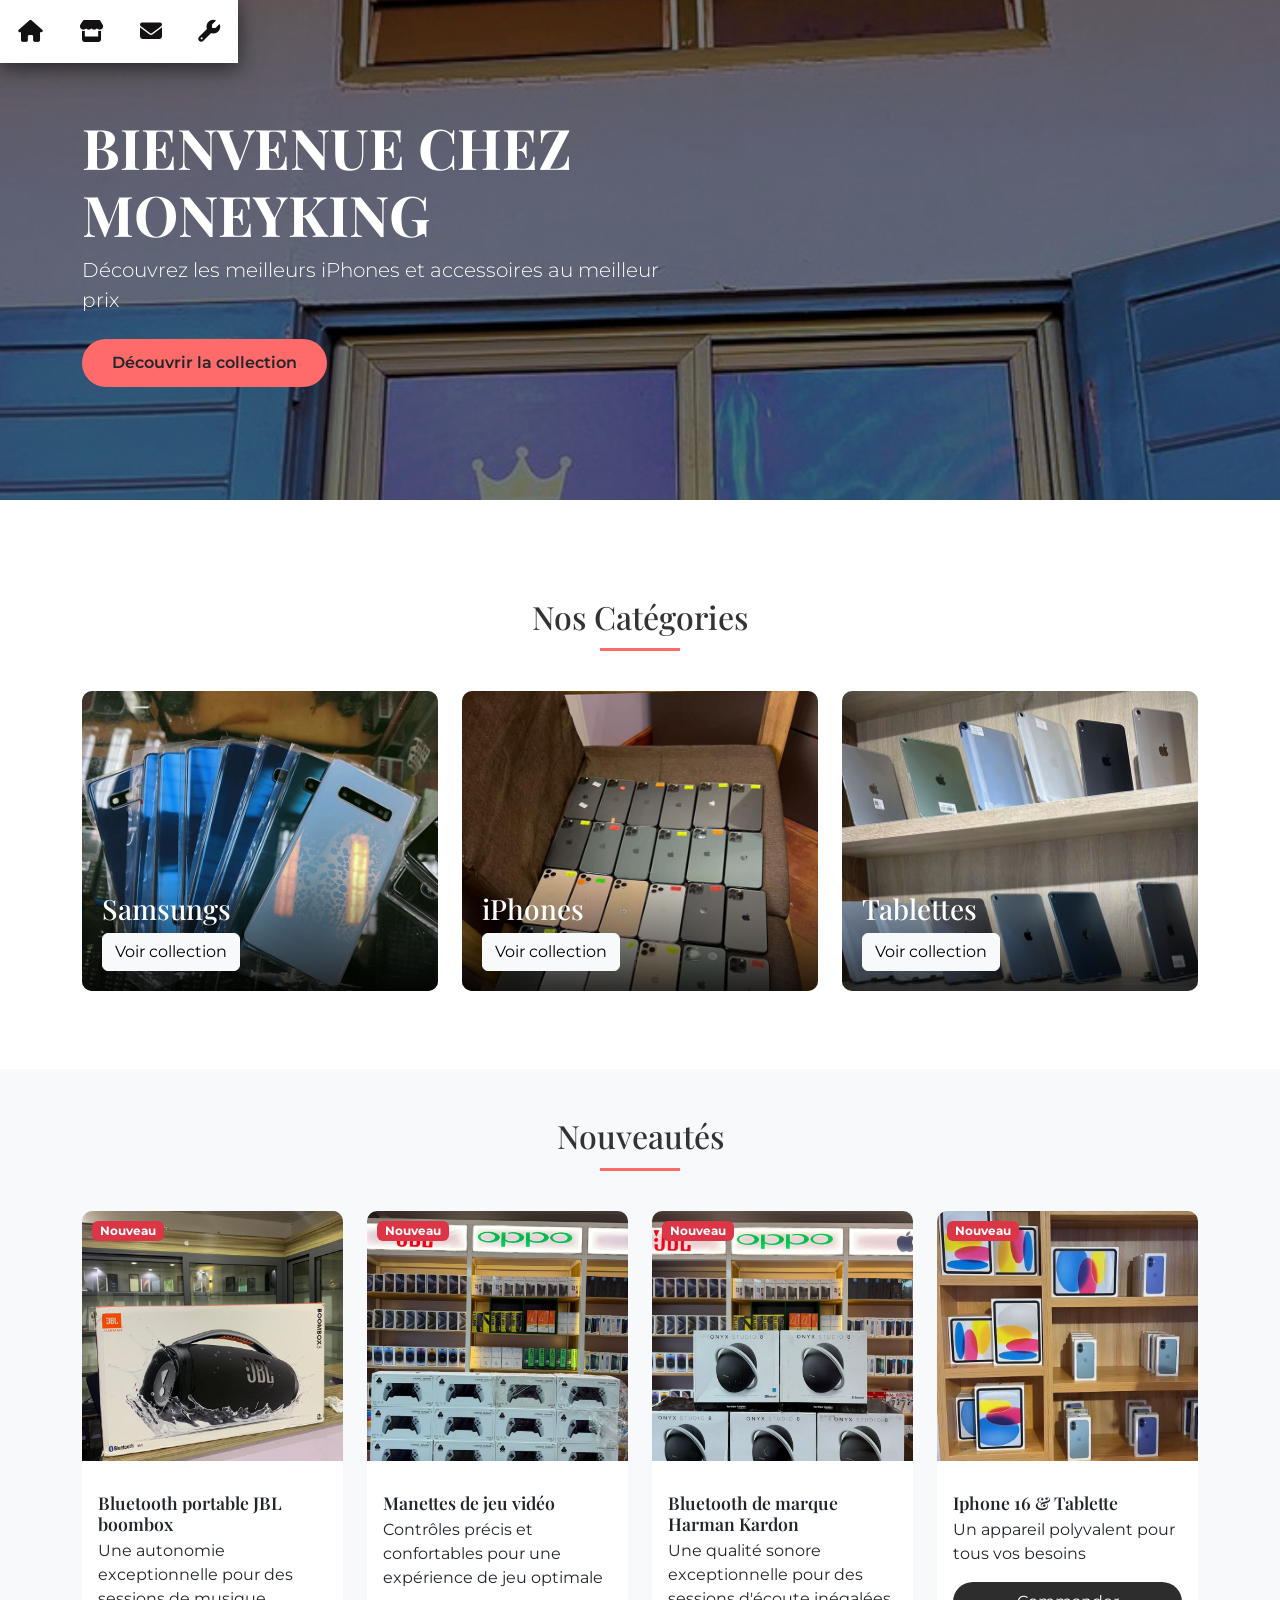
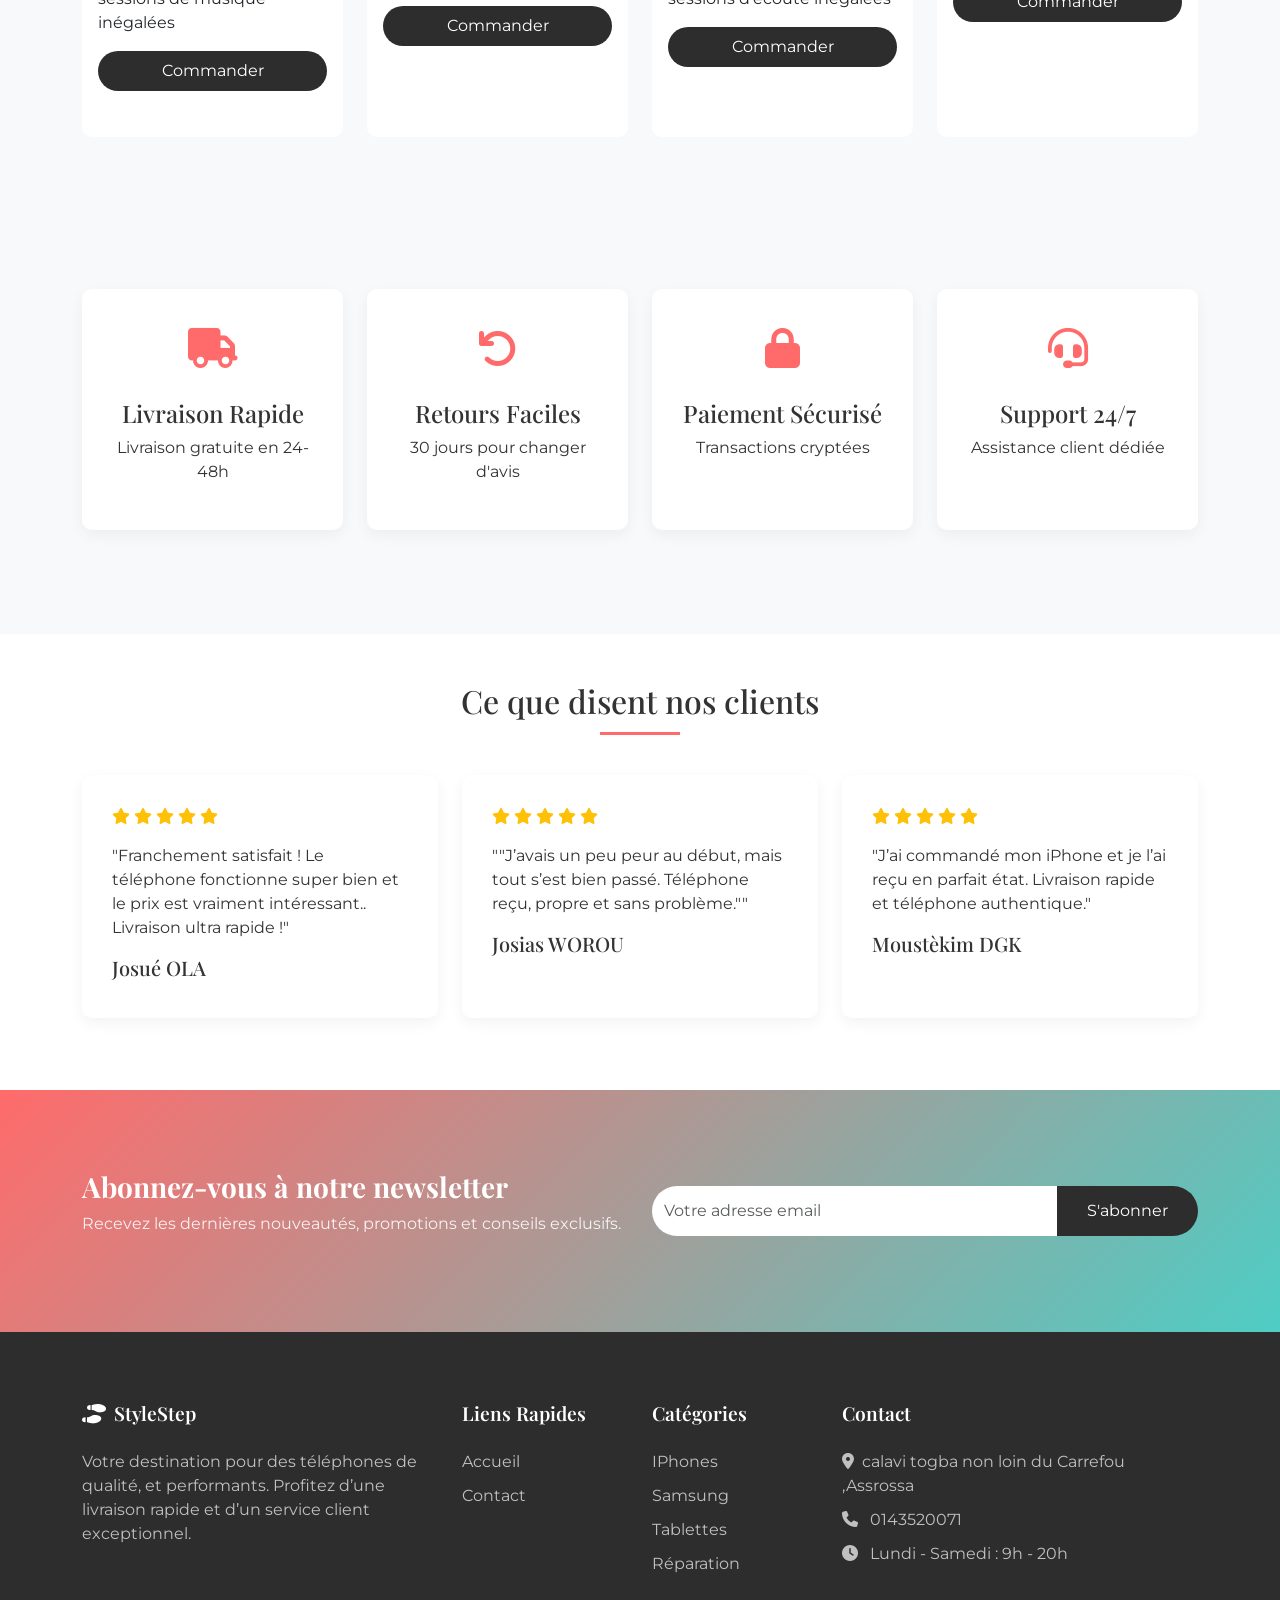
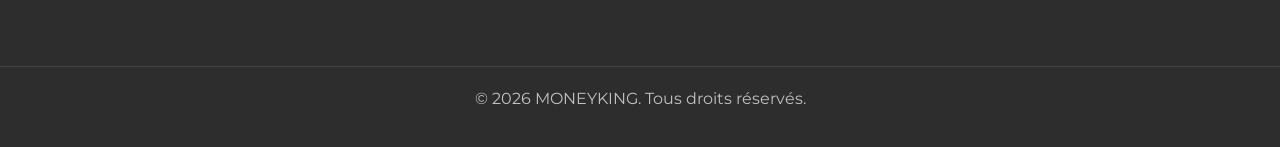
==== index.html @ 01c350af "premier commit" ====
<!DOCTYPE html>
<html lang="fr">
<head>
    <meta charset="UTF-8">
    <meta name="viewport" content="width=device-width, initial-scale=1.0">
    <title> Boutique de iphones & Réparation</title>
    <!-- Bootstrap CSS -->
    <link href="https://cdn.jsdelivr.net/npm/bootstrap@5.3.0/dist/css/bootstrap.min.css" rel="stylesheet">
    <!-- Font Awesome -->
    <link rel="stylesheet" href="https://cdnjs.cloudflare.com/ajax/libs/font-awesome/6.4.0/css/all.min.css">
    <!-- Google Fonts -->
    <link href="https://fonts.googleapis.com/css2?family=Montserrat:wght@400;500;600;700&family=Playfair+Display:wght@700&display=swap" rel="stylesheet">
    <link rel="stylesheet" href="styles.css">
    <script src="script.js"></script>
</head>
<body>
   
<nav class="navbar justify-content-center">
    <div class="nav-icons d-flex">

        <a href="index.html"><i class="fa-solid fa-house"></i></a>

        <a href="marketplace.html"><i class="fa-solid fa-store"></i></a>

        <a href="contact.html "><i class="fa-solid fa-envelope"></i></a>
        
        <a href="reparer.html"><i class="fa-solid fa-wrench"></i></a>
        

    </div>
</nav>

    <!-- Hero Section -->
    <section class="hero">
        <div class="container">
            <div class="hero-content">
                <h1 class="display-4 fw-bold">BIENVENUE CHEZ MONEYKING</h1>
                <p class="lead mb-4">Découvrez les meilleurs iPhones et accessoires au meilleur prix</p>
                <a href="#" class="btn btn-primary-custom">Découvrir la collection</a>

            </div>
    </section>

   <!-- Catégories -->
<section class="py-5">
    <div class="container">
        <h2 class="section-title">Nos Catégories</h2>
        <div class="row">

            <!-- SAMSUNG -->
            <div class="col-md-4">
                <div class="category-card">

                    <div id="samsungCarousel" class="carousel slide" data-bs-ride="carousel" data-bs-interval="2000">

                        <div class="carousel-inner">

                            <div class="carousel-item active">
                                <img src="image6.jpg" class="category-img" alt="Chaussures Homme">
                            </div>

                            <div class="carousel-item">
                                <img src="image7.jpg" class="category-img" alt="Chaussures Femme">
                            </div>

                            <div class="carousel-item">
                                <img src="image12.jpg" class="category-img" alt="Chaussures Femme">
                            </div>

                        </div>

                    </div>

                    <div class="category-overlay">
                        <h3>Samsungs</h3>
                        <a href="samsung.html" class="btn btn-light">Voir collection</a>
                    </div>

                </div>
            </div>

            <!-- IPHONE -->
            <div class="col-md-4">
                <div class="category-card">

                    <div id="iphoneCarousel" class="carousel slide" data-bs-ride="carousel" data-bs-interval="2000">

                        <div class="carousel-inner">

                            <div class="carousel-item active">
                                <img src="iphone11.jpg" class="category-img" alt="Chaussures Femme">
                            </div>

                            <div class="carousel-item">
                                <img src="image5.jpg" class="category-img" alt="Chaussures Femme">
                            </div>

                            <div class="carousel-item">
                                <img src="image10.JPG" class="category-img" alt="Chaussures Femme">
                            </div>

                        </div>

                    </div>

                    <div class="category-overlay">
                        <h3>iPhones</h3>
                        <a href="marketplace.html" class="btn btn-light">Voir collection</a>
                    </div>

                </div>
            </div>

            <!-- ACCESSOIRES -->
            <div class="col-md-4">
                <div class="category-card">

                    <div id="accessCarousel" class="carousel slide" data-bs-ride="carousel" data-bs-interval="2000">

                        <div class="carousel-inner">

                            <div class="carousel-item active">
                                <img src="image9.jpg" class="category-img" alt="Chaussures Enfant">
                            </div>

                        </div>

                    </div>

                    <div class="category-overlay">
                        <h3>Tablettes</h3>
                 <a href="Tablettes.html" class="btn btn-light">Voir collection</a>
                    </div>

                </div>
            </div>

        </div>
    </div>
</section>


       
    </section>


    <!-- Nouveautés -->
    <section class="py-5 bg-light">
        <div class="container">
            <h2 class="section-title">Nouveautés</h2>
            <div class="row">
                <!-- Produit 1 -->
                <div class="col-lg-3 col-md-6 mb-4">
                    <div class="card product-card">
                        <span class="badge bg-danger product-badge">Nouveau</span>
                        <img src="image13.jpg" class="card-img-top product-img" alt="image13.jpg">
                        <div class="card-body">
                            <h5 class="card-title product-title">Bluetooth portable JBL boombox</h5>
                            <p class="card-text">Une autonomie exceptionnelle pour des sessions de musique inégalées</p>
                      
                            <a class="btn btn-cart w-100"
                                href="https://wa.me/2290143520071?text=Bonjour%20👋%0A%0A📻%20Je%20veux%20commander%20le%20Bluetooth%20JBL%20boombox%0A%0A📦%20Produit%20:%20Bluetooth%20JBL%20boombox%0A🖼️%20Image%20:%20image13.jpg%0A%0AMerci%20de%20me%20donner%20le%20prix%20🙏"
                                target="_blank">
                                Commander
                            </a>
                        </div>
                    </div>
                </div>
                
                <!-- Produit 2 -->
                <div class="col-lg-3 col-md-6 mb-4">
                    <div class="card product-card">
                        <span class="badge bg-danger product-badge">Nouveau</span>
                        <img src="image14.jpg" class="card-img-top product-img" alt="image14.jpg">
                        <div class="card-body">
                            <h5 class="card-title product-title">Manettes de jeu vidéo</h5>
                            <p class="card-text">Contrôles précis et confortables pour une expérience de jeu optimale</p>
                        
                            <a class="btn btn-cart w-100"
                                href="https://wa.me/2290143520071?text=Bonjour%20👋%0A%0A🎮%20Je%20veux%20commander%20les%20manettes%20de%20jeu%20vidéo%0A%0A📦%20Produit%20:%20Manettes%20de%20jeu%20vidéo%0A🖼️%20Image%20:%20image14.jpg%0A%0AMerci%20de%20me%20donner%20le%20prix%20🙏"
                                target="_blank">
                                Commander
                            </a>
                        </div>
                    </div>
                </div>
                
                <!-- Produit 3 -->
                <div class="col-lg-3 col-md-6 mb-4">
                    <div class="card product-card">
                        <span class="badge bg-danger product-badge">Nouveau</span>
                        <img src="image15.jpg" class="card-img-top product-img" alt="imagae15.jpg">
                        <div class="card-body">
                            <h5 class="card-title product-title">Bluetooth de marque Harman Kardon</h5>
                            <p class="card-text">Une qualité sonore exceptionnelle pour des sessions d'écoute inégalées</p>
                         
                            <a class="btn btn-cart w-100"
                                href="https://wa.me/2290143520071?text=Bonjour%20👋%0A%0A🎵%20Je%20veux%20commander%20le%20Bluetooth%20Harman%20Kardon%0A%0A📦%20Produit%20:%20Bluetooth%20Harman%20Kardon%0A🖼️%20Image%20:%20image15.jpg%0A%0AMerci%20de%20me%20donner%20le%20prix%20🙏"
                                target="_blank">
                                Commander
                            </a>
                        </div>
                    </div>
                </div>
                
                <!-- Produit 4 -->
                <div class="col-lg-3 col-md-6 mb-4">
                    <div class="card product-card">
                        <span class="badge bg-danger product-badge">Nouveau</span>
                        <img src="image16.jpg" class="card-img-top product-img" alt="image16.jpg">
                        <div class="card-body">
                            <h5 class="card-title product-title">Iphone 16 & Tablette</h5>
                            <p class="card-text">Un appareil polyvalent pour tous vos besoins</p>
                        
                            <a class="btn btn-cart w-100"
                                href="https://wa.me/2290143520071?text=Bonjour%20👋%0A%0A📱%20Je%20veux%20commander%20l'iPhone%2016%20et%20la%20tablette%0A%0A📦%20Produit%20:%20iPhone%2016%20&%20Tablette%0A🖼️%20Image%20:%20image16.jpg%0A%0AMerci%20de%20me%20donner%20le%20prix%20🙏"
                                target="_blank">
                                Commander
                            </a>                    
                    </div>
                </div>
            </div>
        </div>
    </section>
     <script>
    let cart = JSON.parse(localStorage.getItem("cart")) || [];

document.addEventListener("click", function (e) {

    if (e.target.classList.contains("add-to-cart")) {
        e.preventDefault();

        let card = e.target.closest(".card");

        let name = card.querySelector(".product-title").innerText;
        let price = 0; // pas de prix donc on met 0 ou tu peux ajouter après

        cart.push({
            name: name,
            price: price
        });

        localStorage.setItem("cart", JSON.stringify(cart));

        alert(name + " ajouté au panier ✅");
    }
}); </script>
   

    <!-- Features -->
    <section class="features-section">
        <div class="container">
            <div class="row">
                <div class="col-md-3 mb-4">
                    <div class="feature-box">
                        <div class="feature-icon">
                            <i class="fas fa-truck"></i>
                        </div>
                        <h4>Livraison Rapide</h4>
                        <p>Livraison gratuite en 24-48h</p>
                    </div>
                </div>
                <div class="col-md-3 mb-4">
                    <div class="feature-box">
                        <div class="feature-icon">
                            <i class="fas fa-undo"></i>
                        </div>
                        <h4>Retours Faciles</h4>
                        <p>30 jours pour changer d'avis</p>
                    </div>
                </div>
                <div class="col-md-3 mb-4">
                    <div class="feature-box">
                        <div class="feature-icon">
                            <i class="fas fa-lock"></i>
                        </div>
                        <h4>Paiement Sécurisé</h4>
                        <p>Transactions cryptées</p>
                    </div>
                </div>
                <div class="col-md-3 mb-4">
                    <div class="feature-box">
                        <div class="feature-icon">
                            <i class="fas fa-headset"></i>
                        </div>
                        <h4>Support 24/7</h4>
                        <p>Assistance client dédiée</p>
                    </div>
                </div>
            </div>
        </div>
    </section>

    <!-- Témoignages -->
    <section class="py-5">
        <div class="container">
            <h2 class="section-title">Ce que disent nos clients</h2>
            <div class="row">
                <div class="col-md-4 mb-4">
                    <div class="testimonial-card">
                       
                        <div class="stars">
                            <i class="fas fa-star"></i>
                            <i class="fas fa-star"></i>
                            <i class="fas fa-star"></i>
                            <i class="fas fa-star"></i>
                            <i class="fas fa-star"></i>
                        </div>
                        <p class="mb-3">"Franchement satisfait ! Le téléphone fonctionne super bien et le prix est vraiment intéressant.. Livraison ultra rapide !"</p>
                        <h5>Josué OLA</h5>
                    </div>
                </div>
                <div class="col-md-4 mb-4">
                    <div class="testimonial-card">
                        
                        <div class="stars">
                            <i class="fas fa-star"></i>
                            <i class="fas fa-star"></i>
                            <i class="fas fa-star"></i>
                            <i class="fas fa-star"></i>
                            <i class="fas fa-star"></i>
                        </div>
                        <p class="mb-3">""J’avais un peu peur au début, mais tout s’est bien passé. Téléphone reçu, propre et sans problème.""</p>
                        <h5>Josias WOROU</h5>
                    </div>
                </div>
                <div class="col-md-4 mb-4">
                    <div class="testimonial-card">

                        <div class="stars">
                            <i class="fas fa-star"></i>
                            <i class="fas fa-star"></i>
                            <i class="fas fa-star"></i>
                            <i class="fas fa-star"></i>
                            <i class="fas fa-star"></i>
                        </div>
                        <p class="mb-3">"J’ai commandé mon iPhone et je l’ai reçu en parfait état. Livraison rapide et téléphone authentique."</p>
                        <h5>Moustèkim DGK</h5>
                    </div>
                </div>
            </div>
        </div>
    </section>
   

    <!-- Newsletter -->
    <section class="newsletter">
        <div class="container">
            <div class="row align-items-center">
                <div class="col-lg-6 mb-4 mb-lg-0">
                    <h3>Abonnez-vous à notre newsletter</h3>
                    <p>Recevez les dernières nouveautés, promotions et conseils exclusifs.</p>
                </div>
                <div class="col-lg-6">
                    <form class="newsletter-form d-flex">
                        <input type="email" class="form-control" placeholder="Votre adresse email">
                        <button class="btn" type="submit">S'abonner</button>
                    </form>
                </div>
            </div>
        </div>
    </section>
 
    <!-- Footer -->
    <footer>
        <div class="container">
            <div class="row">
                <div class="col-lg-4 col-md-6 mb-4">
                    <h4 class="footer-title"><i class="fas fa-shoe-prints me-2"></i>StyleStep</h4>
                    <p>Votre destination pour des téléphones de qualité, et performants. Profitez d’une livraison rapide et d’un service client exceptionnel.</p>
                   
                </div>
                <div class="col-lg-2 col-md-6 mb-4">
                    <h4 class="footer-title">Liens Rapides</h4>
                    <ul class="footer-links">
                        <li><a href="index.html">Accueil</a></li>
                      
                        <li><a href="contact.html   ">Contact</a></li>
             
                    </ul>
                </div>
                <div class="col-lg-2 col-md-6 mb-4">
                    <h4 class="footer-title">Catégories</h4>
                    <ul class="footer-links">
                        <li><a href="marketplace.html">IPhones</a></li>
                        <li><a href="samsung.html">Samsung</a></li>
                        <li><a href="Tablettes.html">Tablettes</a></li>
                        <li><a href="reparer.html   ">Réparation</a></li>
                    </ul>
                </div>
                <div class="col-lg-4 col-md-6 mb-4">
                    <h4 class="footer-title">Contact</h4>
                    <ul class="footer-links">
                        <li><i class="fas fa-map-marker-alt me-2"></i>calavi togba non loin du Carrefou ,Assrossa</li>
                        <li><i class="fas fa-phone me-2"></i> 0143520071</li>
                        <li><i class="fas fa-clock me-2"></i> Lundi - Samedi : 9h - 20h</li>
                    </ul>
                </div>
            </div>
        </div>
        <div class="copyright text-center">
            <div class="container">
                <p>&copy; 2026 MONEYKING. Tous droits réservés.</p>
            </div>
        </div>
    </footer>
    <script>    
function filterProducts(category) {
    let items = document.querySelectorAll(".product-item");

    items.forEach(item => {
        if (category === "all") {
            item.style.display = "block";
        } else {
            if (item.classList.contains(category)) {
                item.style.display = "block";
            } else {
                item.style.display = "none";
            }
        }
    });
}

</script>

<!-- Bootstrap JS (IMPORTANT) -->
<script src="https://cdn.jsdelivr.net/npm/bootstrap@5.3.0/dist/js/bootstrap.bundle.min.js"></script>
    <!-- Bouton retour en haut -->
    <a href="#" class="back-to-top"><i class="fas fa-arrow-up"></i></a>

    <!-- Bootstrap JS avec Popper -->
    <script src="https://cdn.jsdelivr.net/npm/bootstrap@5.3.0/dist/js/bootstrap.bundle.min.js"></script>
    
  
</body>
</html>
---- styles.css ----
:root {
            --primary: #ff6b6b;
            --secondary: #4ecdc4;
            --dark: #2d2d2d;
            --light: #f8f9fa;
        }
        
        body {
            font-family: 'Montserrat', sans-serif;
            color: #333;
            background-color: #fff;
           
        }
        
        h1, h2, h3, h4, h5 {
            font-family: 'Playfair Display', serif;
        }
        


/* NAVBAR */
.navbar {
    background: white;
    padding: 15px 0;
    box-shadow: 0 5px 20px rgba(0,0,0,0.6);
    position: fixed;
    

}

/* ICONS */
.nav-icons a {
    color: rgb(19, 17, 17);
    font-size: 22px;
    margin: 0 18px;
    transition: 0.3s ease;
    position: relative;
}

/* HOVER EFFECT */
.nav-icons a:hover {
    color: var(--primary);
    transform: translateY(-5px);
}

/* ACTIVE LINE EFFECT */
.nav-icons a::after {
    content: "";
    position: absolute;
    left: 50%;
    bottom: -6px;
    width: 0%;
    height: 2px;

    transition: 0.3s;
    transform: translateX(-50%);
}

.nav-icons a:hover::after {
    width: 100%;
}

       
        .hero {
            background: linear-gradient(rgba(0,0,0,0.5), rgba(0,0,0,0.5)), url('Image.jpg') no-repeat;
            background-size: cover;
            object-fit: contain;  
            background-position: center;
            height: 500px;
            display: flex;
            align-items: center;
            color: white;
            margin-bottom: 50px;
        }
        
        .hero-content {
            max-width: 600px;
        }
        
        .btn-primary-custom {       
            background-color: var(--primary);
            border: none;
            padding: 12px 30px;
            border-radius: 30px;
            font-weight: 600;
            transition: all 0.3s;
        }
        
        .btn-primary-custom:hover {
            background-color: #e55a5a;
            transform: translateY(-3px);
            box-shadow: 0 10px 20px rgba(0,0,0,0.1);
        }
        
        .section-title {
            position: relative;
            padding-bottom: 15px;
            margin-bottom: 40px;
            text-align: center;
        }
        
        .section-title:after {
            content: '';
            position: absolute;
            bottom: 0;
            left: 50%;
            transform: translateX(-50%);
            width: 80px;
            height: 3px;
            background: var(--primary);
        }
        
        .product-card {
            border: none;
            border-radius: 10px;
            overflow: hidden;
            transition: transform 0.3s, box-shadow 0.3s;
            margin-bottom: 30px;
            height: 100%;
        }
        
        .product-card:hover {
            transform: translateY(-10px);
            box-shadow: 0 15px 30px rgba(0,0,0,0.1);
        }
        
        .product-img {
            height: 250px;
            object-fit: cover;
            background-color: #f5f5f5;
        }
        
        .product-badge {
            position: absolute;
            top: 10px;
            left: 10px;
            z-index: 2;
        }
        
        .product-title {
            font-weight: 600;
            margin: 15px 0 5px;
            font-size: 1.1rem;
        }
        
        .product-price {
            font-weight: 700;
            color: var(--primary);
            font-size: 1.3rem;
        }
        
        .btn-cart {
            background-color: var(--dark);
            color: white;
            border: none;
            padding: 8px 20px;
            border-radius: 30px;
            transition: background-color 0.3s;
        }
        
        .btn-cart:hover {
            background-color: var(--primary);
        }
        
        .category-card {
            position: relative;
            height: 300px;
            border-radius: 10px;
            overflow: hidden;
            margin-bottom: 30px;
        }
        
        .category-img {
            height: 100%;
            width: 100%;
            object-fit: cover;
            transition: transform 0.5s;
        }
        
        .category-overlay {
            position: absolute;
            bottom: 0;
            left: 0;
            right: 0;
            background: linear-gradient(to top, rgba(0,0,0,0.8), transparent);
            padding: 20px;
            color: white;
        }
        
        .category-card:hover .category-img {
            transform: scale(1.05);
        }
        
        .testimonial-card {
            background-color: white;
            border-radius: 10px;
            box-shadow: 0 5px 15px rgba(0,0,0,0.05);
            padding: 30px;
            height: 100%;
        }
        
        .testimonial-img {
            width: 70px;
            height: 70px;
            border-radius: 50%;
            object-fit: cover;
            margin-bottom: 20px;
        }
        
        .stars {
            color: #ffc107;
            margin-bottom: 15px;
        }
        
        .features-section {
            background-color: var(--light);
            padding: 80px 0;
        }
        
        .feature-box {
            text-align: center;
            padding: 30px;
            background-color: white;
            border-radius: 10px;
            box-shadow: 0 5px 15px rgba(0,0,0,0.05);
            transition: transform 0.3s;
            height: 100%;
        }
        
        .feature-box:hover {
            transform: translateY(-10px);
        }
        
        .feature-icon {
            font-size: 2.5rem;
            color: var(--primary);
            margin-bottom: 20px;
        }
        
        .newsletter {
            background: linear-gradient(135deg, var(--primary), var(--secondary));
            padding: 80px 0;
            color: white;
        }
        
        .newsletter h3 {
            font-weight: 700;
        }
        
        .newsletter p {
            opacity: 0.9;
        }
        
        .newsletter-form .form-control {
            height: 50px;
            border-radius: 30px 0 0 30px;
            border: none;
        }
        
        .newsletter-form .btn {
            border-radius: 0 30px 30px 0;
            background-color: var(--dark);
            color: white;
            border: none;
            padding: 0 30px;
            transition: background-color 0.3s;
        }
        
        .newsletter-form .btn:hover {
            background-color: #1a1a1a;
        }
        
        footer {
            background-color: var(--dark);
            color: rgba(255,255,255,0.7);
            padding: 70px 0 0;
        }
        
        .footer-title {
            color: white;
            font-weight: 600;
            margin-bottom: 25px;
            font-size: 1.2rem;
        }
        
        .footer-links {
            list-style: none;
            padding: 0;
        }
        
        .footer-links li {
            margin-bottom: 10px;
        }
        
        .footer-links a {
            color: rgba(255,255,255,0.7);
            text-decoration: none;
            transition: color 0.3s;
        }
        
        .footer-links a:hover {
            color: var(--primary);
        }
        
        .social-icons a {
            display: inline-flex;
            align-items: center;
            justify-content: center;
            width: 40px;
            height: 40px;
            background-color: rgba(255,255,255,0.1);
            border-radius: 50%;
            color: white;
            margin-right: 10px;
            transition: background-color 0.3s;
        }
        
        .social-icons a:hover {
            background-color: var(--primary);
        }
        
        .copyright {
            border-top: 1px solid rgba(255,255,255,0.1);
            padding-top: 20px;
            padding-bottom: 20px;
            margin-top: 50px;
        }
        
        /* Retour en haut */
        .back-to-top {
            position: fixed;
            bottom: 30px;
            right: 30px;
            z-index: 99;
            width: 50px;
            height: 50px;
            border-radius: 50%;
            background-color: var(--primary);
            color: white;
            display: flex;
            align-items: center;
            justify-content: center;
            text-decoration: none;
            opacity: 0;
            transition: opacity 0.3s;
        }
        
        .back-to-top.show {
            opacity: 1;
        }
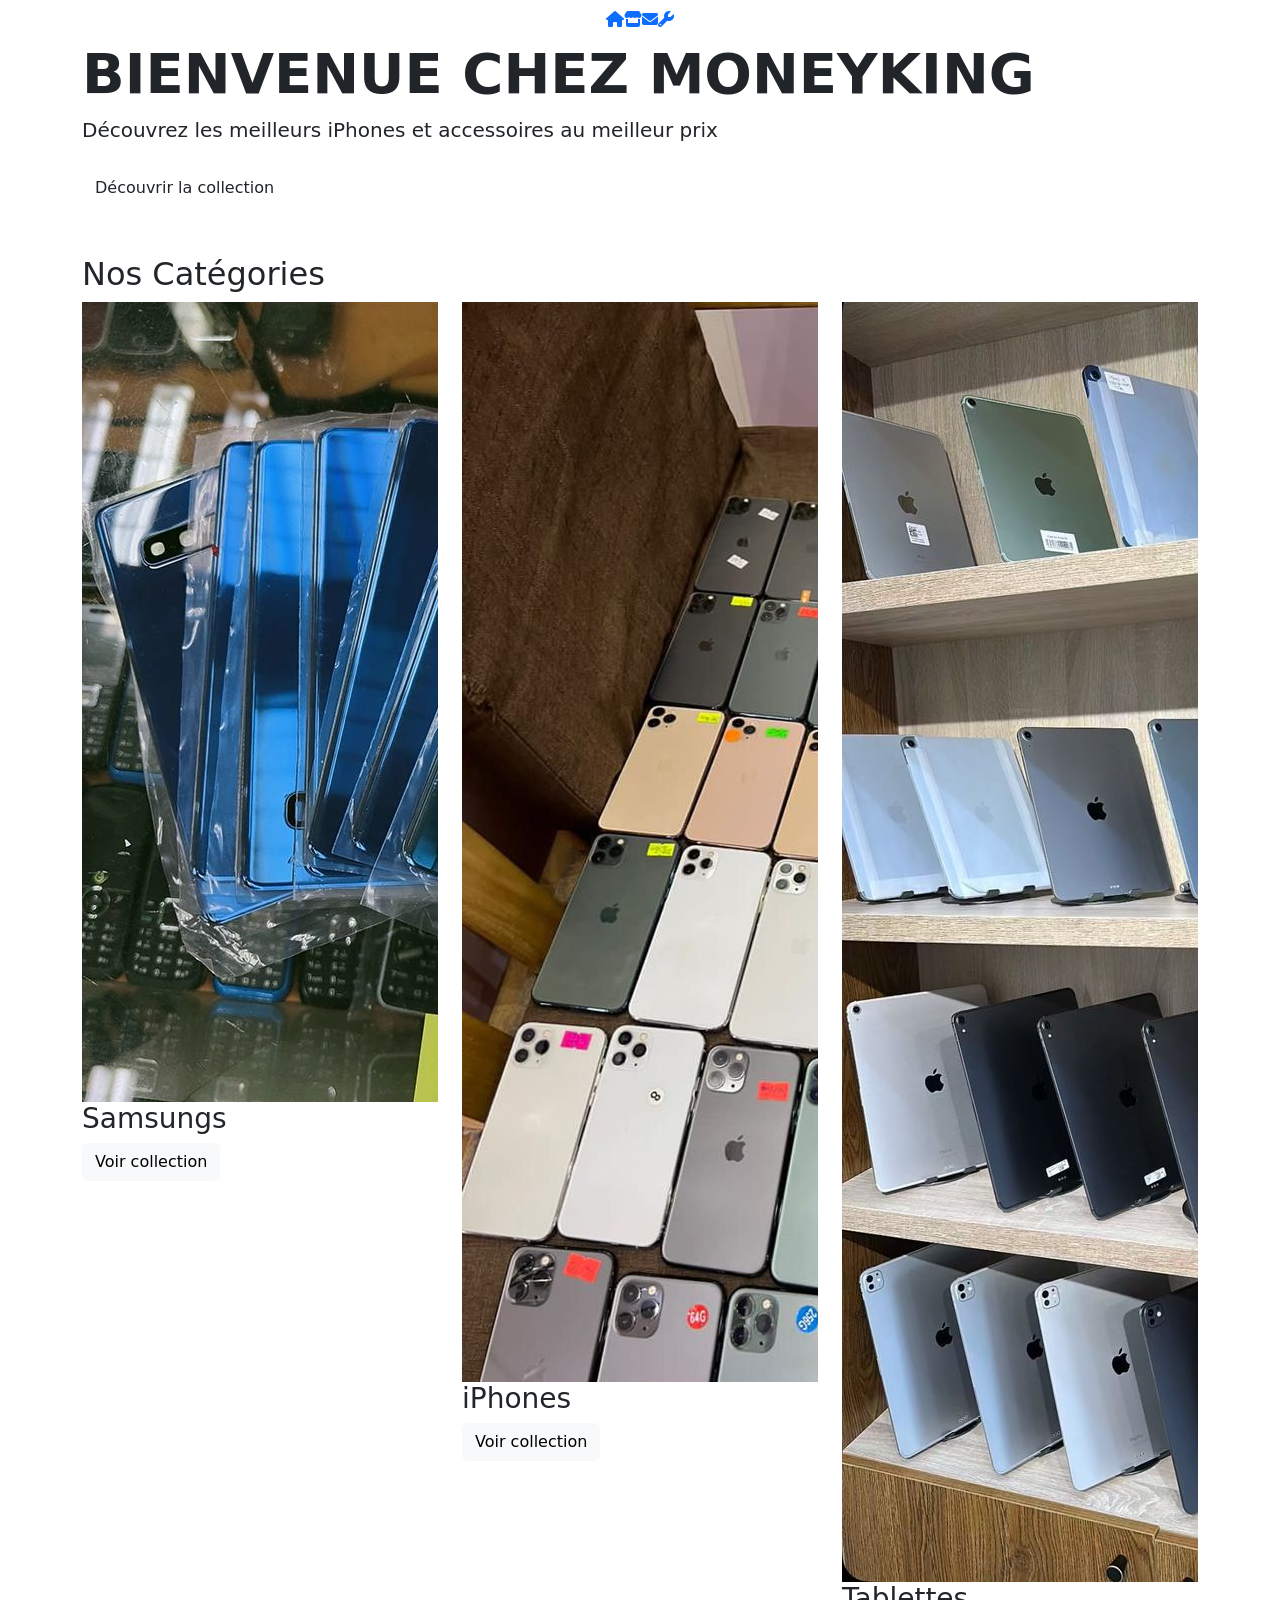
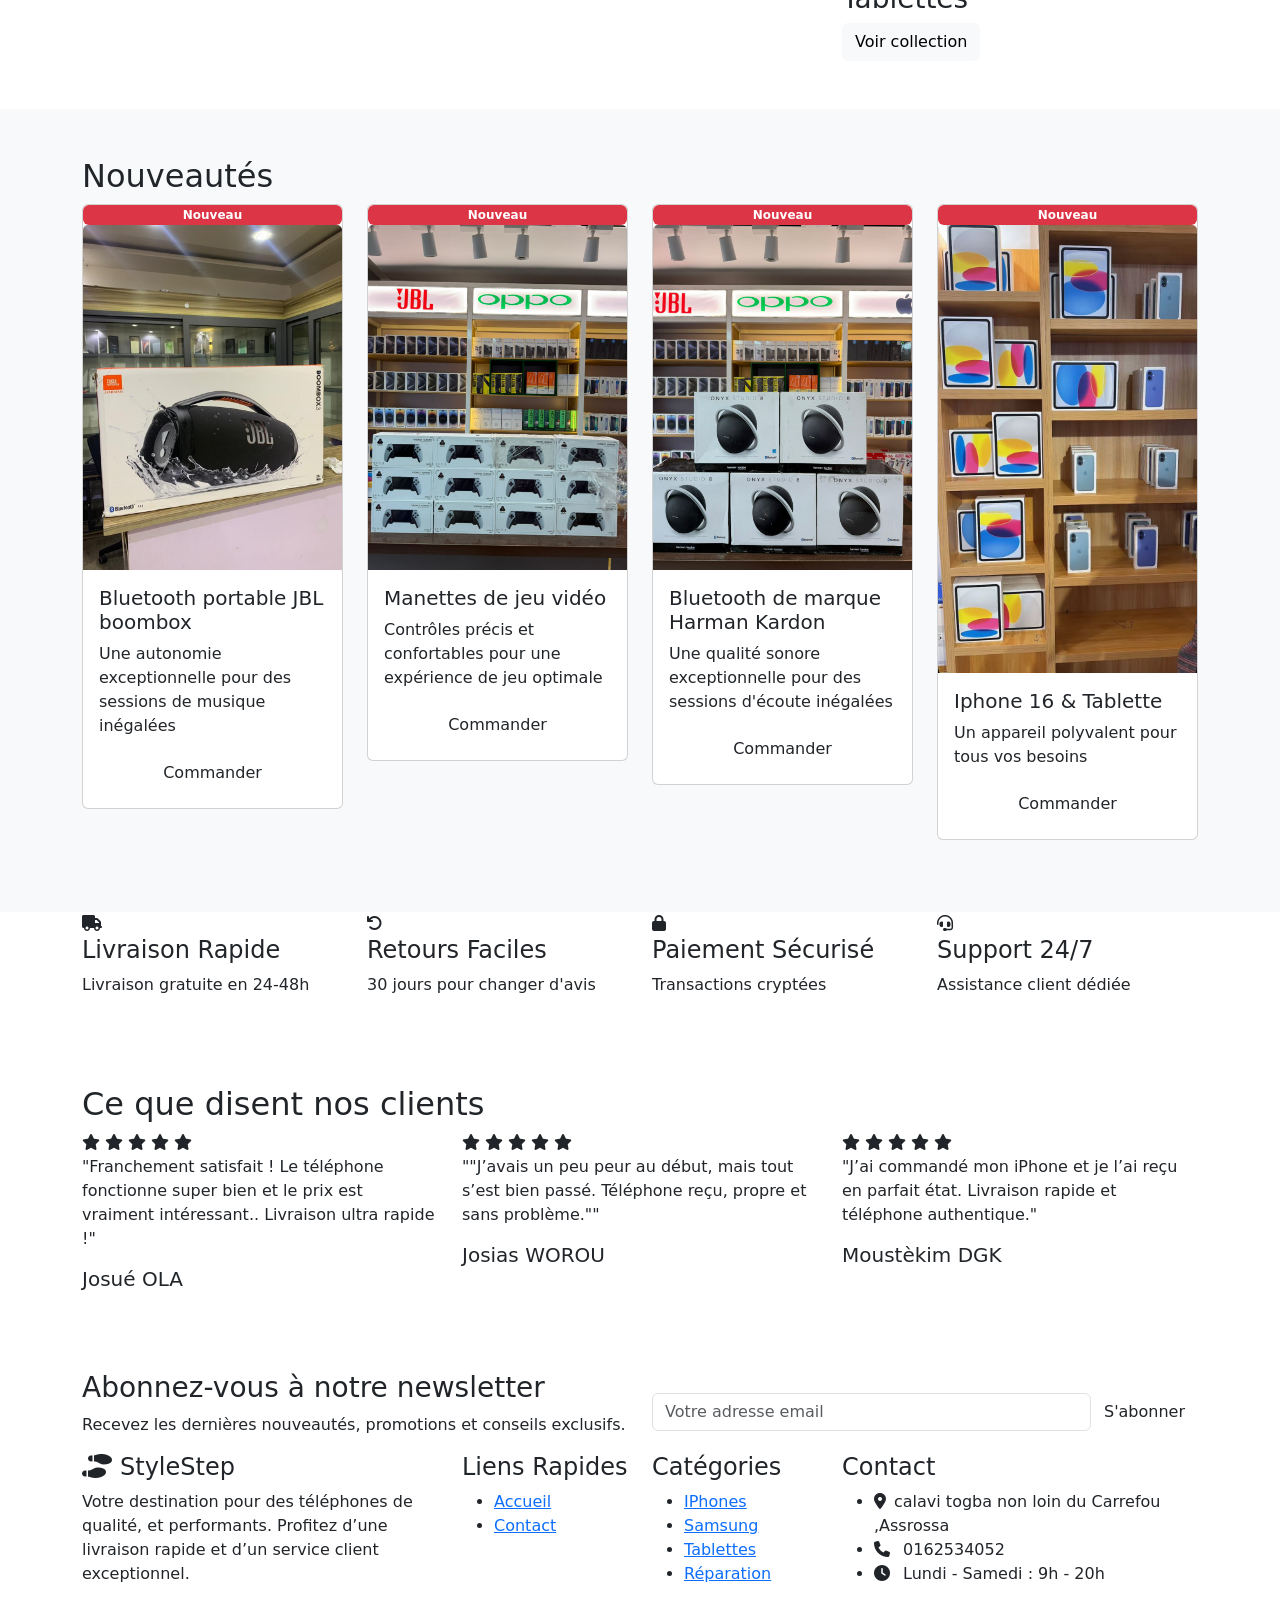
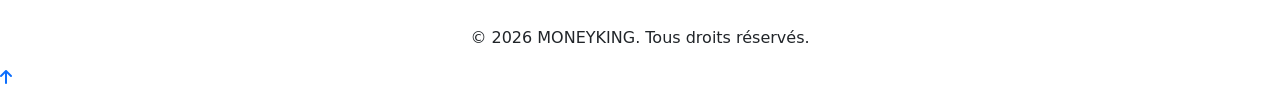
==== commit 5e9b5bad: "Mise à jour du site" ====
--- a/index.html
+++ b/index.html
@@ -10,7 +10,7 @@
     <link rel="stylesheet" href="https://cdnjs.cloudflare.com/ajax/libs/font-awesome/6.4.0/css/all.min.css">
     <!-- Google Fonts -->
     <link href="https://fonts.googleapis.com/css2?family=Montserrat:wght@400;500;600;700&family=Playfair+Display:wght@700&display=swap" rel="stylesheet">
-    <link rel="stylesheet" href="styles.css">
+    <link rel="stylesheet" href="style.css">
     <script src="script.js"></script>
 </head>
 <body>
@@ -56,15 +56,15 @@
                         <div class="carousel-inner">
 
                             <div class="carousel-item active">
-                                <img src="image6.jpg" class="category-img" alt="Chaussures Homme">
+                                <img src="image6.jpg" class="category-img" alt="">
                             </div>
 
                             <div class="carousel-item">
-                                <img src="image7.jpg" class="category-img" alt="Chaussures Femme">
+                                <img src="image7.jpg" class="category-img" alt="">
                             </div>
 
                             <div class="carousel-item">
-                                <img src="image12.jpg" class="category-img" alt="Chaussures Femme">
+                                <img src="image12.jpg" class="category-img" alt=" ">
                             </div>
 
                         </div>
@@ -88,15 +88,15 @@
                         <div class="carousel-inner">
 
                             <div class="carousel-item active">
-                                <img src="iphone11.jpg" class="category-img" alt="Chaussures Femme">
+                                <img src="iphone11.jpg" class="category-img" alt="iphones">
                             </div>
 
                             <div class="carousel-item">
-                                <img src="image5.jpg" class="category-img" alt="Chaussures Femme">
+                                <img src="image5.jpg" class="category-img" alt=" ">
                             </div>
 
                             <div class="carousel-item">
-                                <img src="image10.JPG" class="category-img" alt="Chaussures Femme">
+                                <img src="image10.JPG" class="category-img" alt=" ">
                             </div>
 
                         </div>
@@ -159,7 +159,7 @@
                             <p class="card-text">Une autonomie exceptionnelle pour des sessions de musique inégalées</p>
                       
                             <a class="btn btn-cart w-100"
-                                href="https://wa.me/2290143520071?text=Bonjour%20👋%0A%0A📻%20Je%20veux%20commander%20le%20Bluetooth%20JBL%20boombox%0A%0A📦%20Produit%20:%20Bluetooth%20JBL%20boombox%0A🖼️%20Image%20:%20image13.jpg%0A%0AMerci%20de%20me%20donner%20le%20prix%20🙏"
+                                href="https://wa.me/2290162534052?text=Bonjour%20👋%0A%0A📻%20Je%20veux%20commander%20le%20Bluetooth%20JBL%20boombox%0A%0A📦%20Produit%20:%20Bluetooth%20JBL%20boombox%0A🖼️%20Image%20:%20image13.jpg%0A%0AMerci%20de%20me%20donner%20le%20prix%20🙏"
                                 target="_blank">
                                 Commander
                             </a>
@@ -177,7 +177,7 @@
                             <p class="card-text">Contrôles précis et confortables pour une expérience de jeu optimale</p>
                         
                             <a class="btn btn-cart w-100"
-                                href="https://wa.me/2290143520071?text=Bonjour%20👋%0A%0A🎮%20Je%20veux%20commander%20les%20manettes%20de%20jeu%20vidéo%0A%0A📦%20Produit%20:%20Manettes%20de%20jeu%20vidéo%0A🖼️%20Image%20:%20image14.jpg%0A%0AMerci%20de%20me%20donner%20le%20prix%20🙏"
+                                href="https://wa.me/2290162534052?text=Bonjour%20👋%0A%0A🎮%20Je%20veux%20commander%20les%20manettes%20de%20jeu%20vidéo%0A%0A📦%20Produit%20:%20Manettes%20de%20jeu%20vidéo%0A🖼️%20Image%20:%20image14.jpg%0A%0AMerci%20de%20me%20donner%20le%20prix%20🙏"
                                 target="_blank">
                                 Commander
                             </a>
@@ -189,13 +189,13 @@
                 <div class="col-lg-3 col-md-6 mb-4">
                     <div class="card product-card">
                         <span class="badge bg-danger product-badge">Nouveau</span>
-                        <img src="image15.jpg" class="card-img-top product-img" alt="imagae15.jpg">
+                        <img src="image15.jpg" class="card-img-top product-img" alt="image15.jpg">
                         <div class="card-body">
                             <h5 class="card-title product-title">Bluetooth de marque Harman Kardon</h5>
                             <p class="card-text">Une qualité sonore exceptionnelle pour des sessions d'écoute inégalées</p>
                          
                             <a class="btn btn-cart w-100"
-                                href="https://wa.me/2290143520071?text=Bonjour%20👋%0A%0A🎵%20Je%20veux%20commander%20le%20Bluetooth%20Harman%20Kardon%0A%0A📦%20Produit%20:%20Bluetooth%20Harman%20Kardon%0A🖼️%20Image%20:%20image15.jpg%0A%0AMerci%20de%20me%20donner%20le%20prix%20🙏"
+                                href="https://wa.me/2290162534052?text=Bonjour%20👋%0A%0A🎵%20Je%20veux%20commander%20le%20Bluetooth%20Harman%20Kardon%0A%0A📦%20Produit%20:%20Bluetooth%20Harman%20Kardon%0A🖼️%20Image%20:%20image15.jpg%0A%0AMerci%20de%20me%20donner%20le%20prix%20🙏"
                                 target="_blank">
                                 Commander
                             </a>
@@ -213,7 +213,7 @@
                             <p class="card-text">Un appareil polyvalent pour tous vos besoins</p>
                         
                             <a class="btn btn-cart w-100"
-                                href="https://wa.me/2290143520071?text=Bonjour%20👋%0A%0A📱%20Je%20veux%20commander%20l'iPhone%2016%20et%20la%20tablette%0A%0A📦%20Produit%20:%20iPhone%2016%20&%20Tablette%0A🖼️%20Image%20:%20image16.jpg%0A%0AMerci%20de%20me%20donner%20le%20prix%20🙏"
+                                href="https://wa.me/2290162534052?text=Bonjour%20👋%0A%0A📱%20Je%20veux%20commander%20l'iPhone%2016%20et%20la%20tablette%0A%0A📦%20Produit%20:%20iPhone%2016%20&%20Tablette%0A🖼️%20Image%20:%20image16.jpg%0A%0AMerci%20de%20me%20donner%20le%20prix%20🙏"
                                 target="_blank">
                                 Commander
                             </a>                    
@@ -392,7 +392,7 @@
                     <h4 class="footer-title">Contact</h4>
                     <ul class="footer-links">
                         <li><i class="fas fa-map-marker-alt me-2"></i>calavi togba non loin du Carrefou ,Assrossa</li>
-                        <li><i class="fas fa-phone me-2"></i> 0143520071</li>
+                        <li><i class="fas fa-phone me-2"></i> 0162534052</li>
                         <li><i class="fas fa-clock me-2"></i> Lundi - Samedi : 9h - 20h</li>
                     </ul>
                 </div>
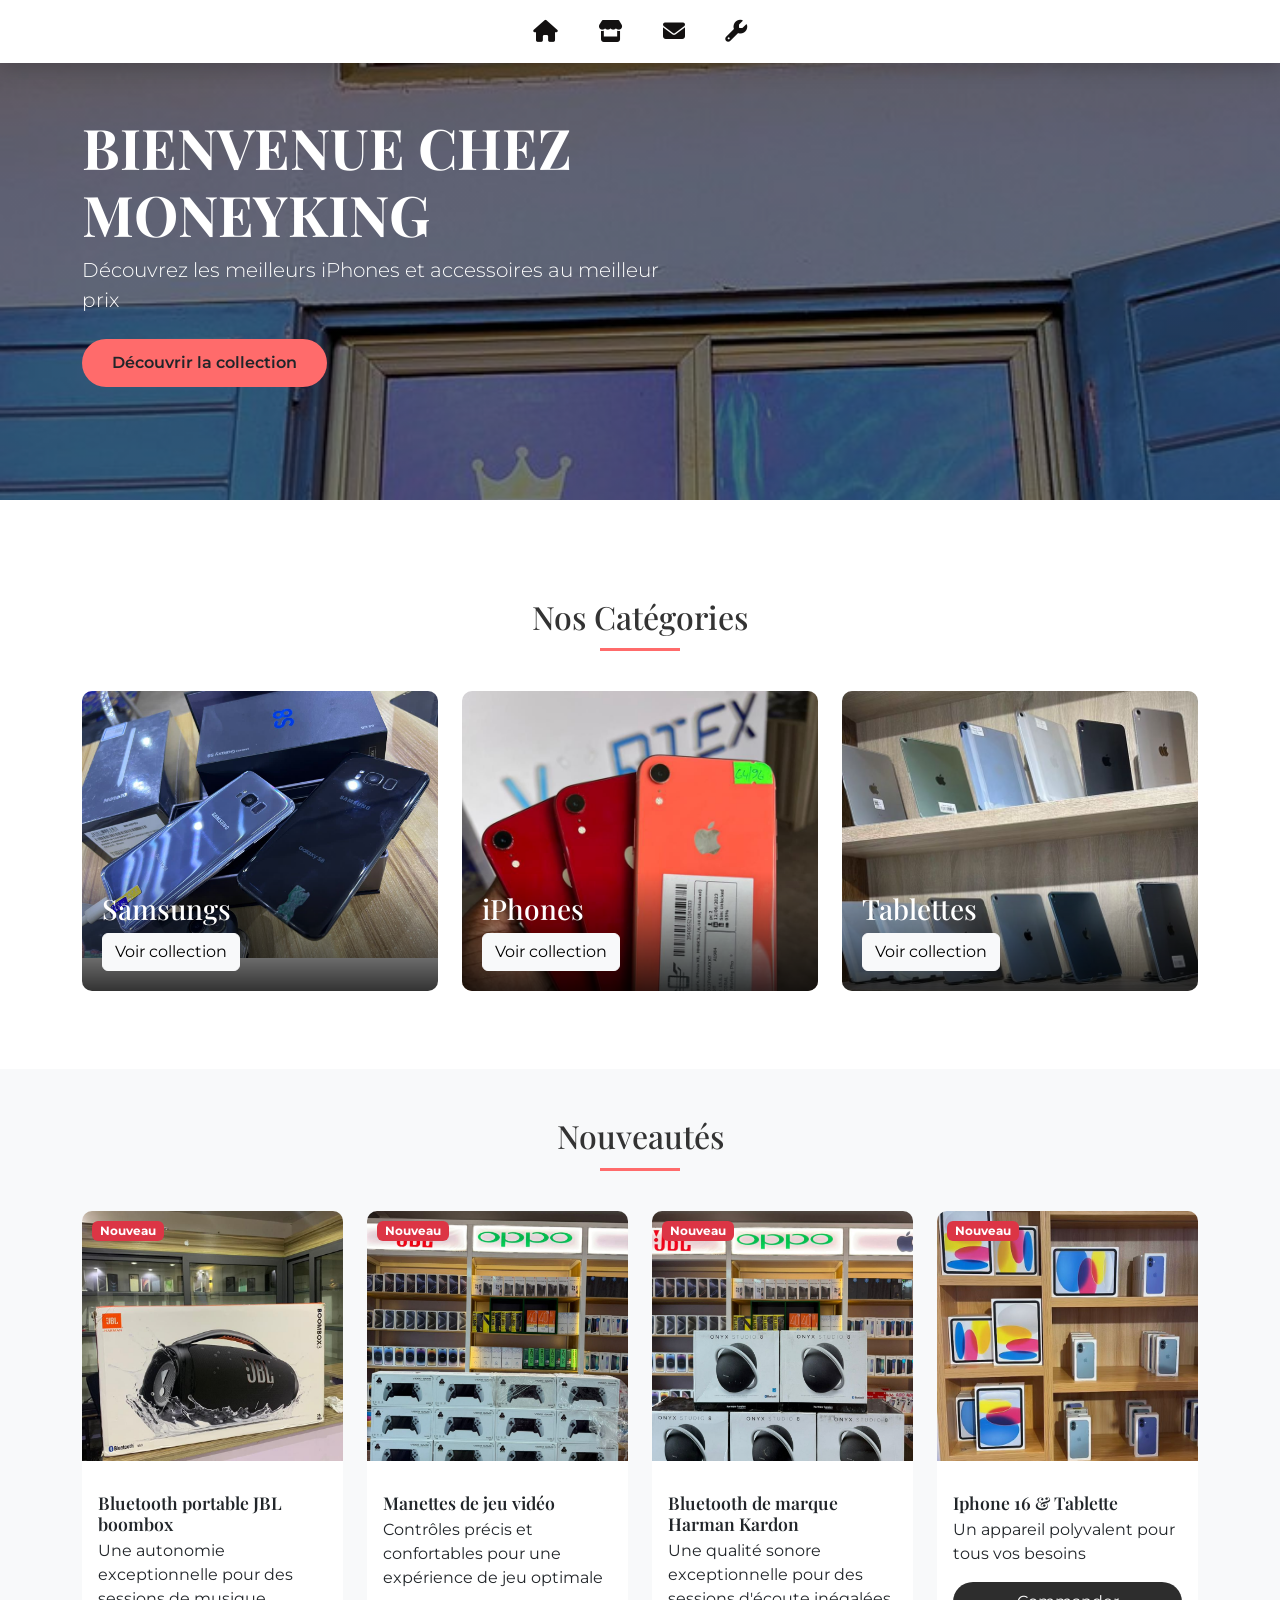
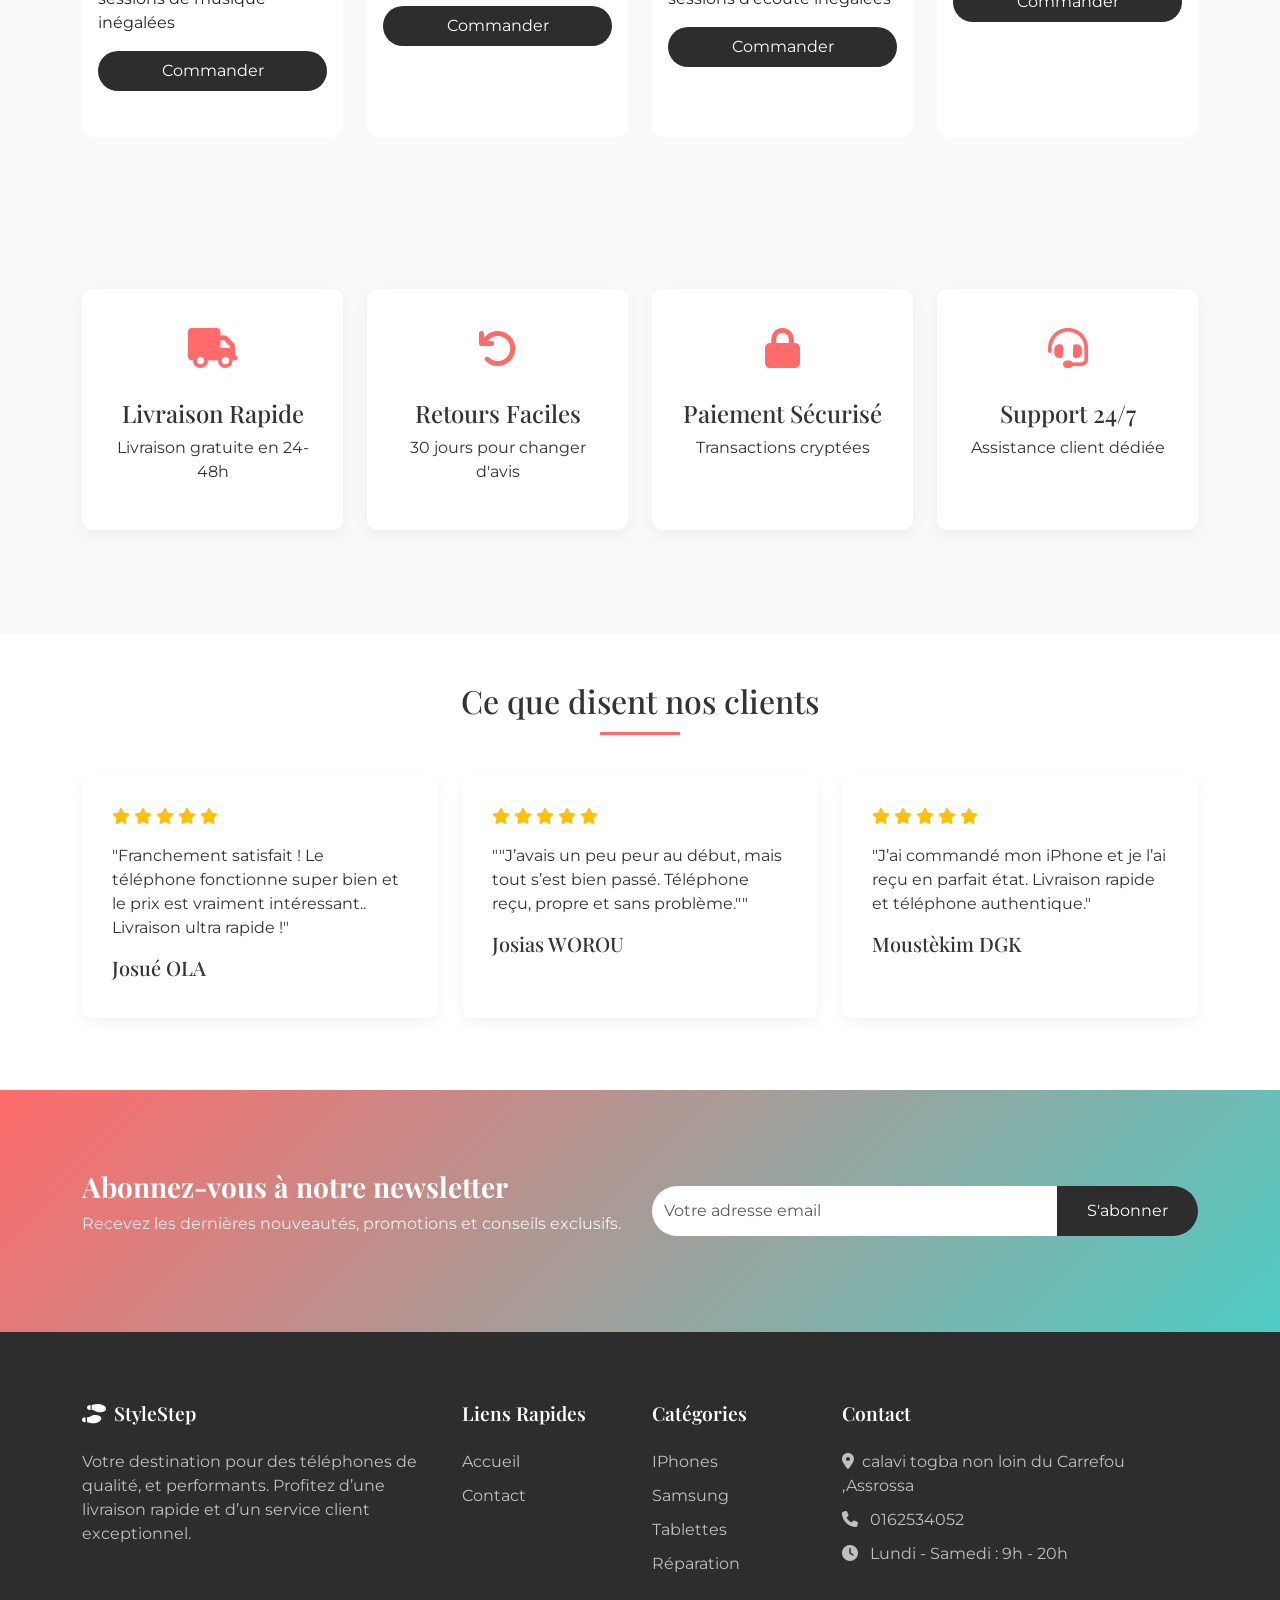
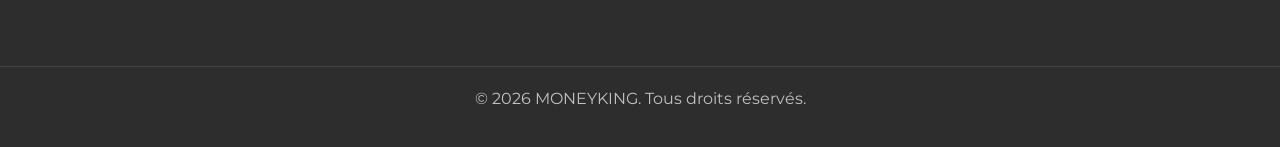
==== commit 400c7bad: "Correction du fichier CSS" ====
--- a/index.html
+++ b/index.html
@@ -1,5 +1,6 @@
 <!DOCTYPE html>
 <html lang="fr">
+
 <head>
     <meta charset="UTF-8">
     <meta name="viewport" content="width=device-width, initial-scale=1.0">
@@ -9,26 +10,29 @@
     <!-- Font Awesome -->
     <link rel="stylesheet" href="https://cdnjs.cloudflare.com/ajax/libs/font-awesome/6.4.0/css/all.min.css">
     <!-- Google Fonts -->
-    <link href="https://fonts.googleapis.com/css2?family=Montserrat:wght@400;500;600;700&family=Playfair+Display:wght@700&display=swap" rel="stylesheet">
-    <link rel="stylesheet" href="style.css">
+    <link
+        href="https://fonts.googleapis.com/css2?family=Montserrat:wght@400;500;600;700&family=Playfair+Display:wght@700&display=swap"
+        rel="stylesheet">
+    <link rel="stylesheet" href="Style.css">
     <script src="script.js"></script>
 </head>
+
 <body>
-   
-<nav class="navbar justify-content-center">
-    <div class="nav-icons d-flex">
-
-        <a href="index.html"><i class="fa-solid fa-house"></i></a>
-
-        <a href="marketplace.html"><i class="fa-solid fa-store"></i></a>
-
-        <a href="contact.html "><i class="fa-solid fa-envelope"></i></a>
-        
-        <a href="reparer.html"><i class="fa-solid fa-wrench"></i></a>
-        
-
-    </div>
-</nav>
+
+    <nav class="navbar justify-content-center">
+        <div class="nav-icons d-flex">
+
+            <a href="index.html"><i class="fa-solid fa-house"></i></a>
+
+            <a href="marketplace.html"><i class="fa-solid fa-store"></i></a>
+
+            <a href="contact.html "><i class="fa-solid fa-envelope"></i></a>
+
+            <a href="reparer.html"><i class="fa-solid fa-wrench"></i></a>
+
+
+        </div>
+    </nav>
 
     <!-- Hero Section -->
     <section class="hero">
@@ -41,106 +45,107 @@
             </div>
     </section>
 
-   <!-- Catégories -->
-<section class="py-5">
-    <div class="container">
-        <h2 class="section-title">Nos Catégories</h2>
-        <div class="row">
-
-            <!-- SAMSUNG -->
-            <div class="col-md-4">
-                <div class="category-card">
-
-                    <div id="samsungCarousel" class="carousel slide" data-bs-ride="carousel" data-bs-interval="2000">
-
-                        <div class="carousel-inner">
-
-                            <div class="carousel-item active">
-                                <img src="image6.jpg" class="category-img" alt="">
+    <!-- Catégories -->
+    <section class="py-5">
+        <div class="container">
+            <h2 class="section-title">Nos Catégories</h2>
+            <div class="row">
+
+                <!-- SAMSUNG -->
+                <div class="col-md-4">
+                    <div class="category-card">
+
+                        <div id="samsungCarousel" class="carousel slide" data-bs-ride="carousel"
+                            data-bs-interval="2000">
+
+                            <div class="carousel-inner">
+
+                                <div class="carousel-item active">
+                                    <img src="image6.jpg" class="category-img" alt="">
+                                </div>
+
+                                <div class="carousel-item">
+                                    <img src="image7.jpg" class="category-img" alt="">
+                                </div>
+
+                                <div class="carousel-item">
+                                    <img src="image12.jpg" class="category-img" alt=" ">
+                                </div>
+
                             </div>
 
-                            <div class="carousel-item">
-                                <img src="image7.jpg" class="category-img" alt="">
+                        </div>
+
+                        <div class="category-overlay">
+                            <h3>Samsungs</h3>
+                            <a href="samsung.html" class="btn btn-light">Voir collection</a>
+                        </div>
+
+                    </div>
+                </div>
+
+                <!-- IPHONE -->
+                <div class="col-md-4">
+                    <div class="category-card">
+
+                        <div id="iphoneCarousel" class="carousel slide" data-bs-ride="carousel" data-bs-interval="2000">
+
+                            <div class="carousel-inner">
+
+                                <div class="carousel-item active">
+                                    <img src="iphone11.jpg" class="category-img" alt="iphones">
+                                </div>
+
+                                <div class="carousel-item">
+                                    <img src="image5.jpg" class="category-img" alt=" ">
+                                </div>
+
+                                <div class="carousel-item">
+                                    <img src="image10.JPG" class="category-img" alt=" ">
+                                </div>
+
                             </div>
 
-                            <div class="carousel-item">
-                                <img src="image12.jpg" class="category-img" alt=" ">
+                        </div>
+
+                        <div class="category-overlay">
+                            <h3>iPhones</h3>
+                            <a href="marketplace.html" class="btn btn-light">Voir collection</a>
+                        </div>
+
+                    </div>
+                </div>
+
+                <!-- ACCESSOIRES -->
+                <div class="col-md-4">
+                    <div class="category-card">
+
+                        <div id="accessCarousel" class="carousel slide" data-bs-ride="carousel" data-bs-interval="2000">
+
+                            <div class="carousel-inner">
+
+                                <div class="carousel-item active">
+                                    <img src="image9.jpg" class="category-img" alt="Chaussures Enfant">
+                                </div>
+
                             </div>
 
                         </div>
 
-                    </div>
-
-                    <div class="category-overlay">
-                        <h3>Samsungs</h3>
-                        <a href="samsung.html" class="btn btn-light">Voir collection</a>
-                    </div>
-
-                </div>
-            </div>
-
-            <!-- IPHONE -->
-            <div class="col-md-4">
-                <div class="category-card">
-
-                    <div id="iphoneCarousel" class="carousel slide" data-bs-ride="carousel" data-bs-interval="2000">
-
-                        <div class="carousel-inner">
-
-                            <div class="carousel-item active">
-                                <img src="iphone11.jpg" class="category-img" alt="iphones">
-                            </div>
-
-                            <div class="carousel-item">
-                                <img src="image5.jpg" class="category-img" alt=" ">
-                            </div>
-
-                            <div class="carousel-item">
-                                <img src="image10.JPG" class="category-img" alt=" ">
-                            </div>
-
-                        </div>
-
-                    </div>
-
-                    <div class="category-overlay">
-                        <h3>iPhones</h3>
-                        <a href="marketplace.html" class="btn btn-light">Voir collection</a>
-                    </div>
-
-                </div>
-            </div>
-
-            <!-- ACCESSOIRES -->
-            <div class="col-md-4">
-                <div class="category-card">
-
-                    <div id="accessCarousel" class="carousel slide" data-bs-ride="carousel" data-bs-interval="2000">
-
-                        <div class="carousel-inner">
-
-                            <div class="carousel-item active">
-                                <img src="image9.jpg" class="category-img" alt="Chaussures Enfant">
-                            </div>
-
-                        </div>
-
-                    </div>
-
-                    <div class="category-overlay">
-                        <h3>Tablettes</h3>
-                 <a href="Tablettes.html" class="btn btn-light">Voir collection</a>
-                    </div>
-
-                </div>
-            </div>
-
-        </div>
-    </div>
-</section>
-
-
-       
+                        <div class="category-overlay">
+                            <h3>Tablettes</h3>
+                            <a href="Tablettes.html" class="btn btn-light">Voir collection</a>
+                        </div>
+
+                    </div>
+                </div>
+
+            </div>
+        </div>
+    </section>
+
+
+
     </section>
 
 
@@ -157,7 +162,7 @@
                         <div class="card-body">
                             <h5 class="card-title product-title">Bluetooth portable JBL boombox</h5>
                             <p class="card-text">Une autonomie exceptionnelle pour des sessions de musique inégalées</p>
-                      
+
                             <a class="btn btn-cart w-100"
                                 href="https://wa.me/2290162534052?text=Bonjour%20👋%0A%0A📻%20Je%20veux%20commander%20le%20Bluetooth%20JBL%20boombox%0A%0A📦%20Produit%20:%20Bluetooth%20JBL%20boombox%0A🖼️%20Image%20:%20image13.jpg%0A%0AMerci%20de%20me%20donner%20le%20prix%20🙏"
                                 target="_blank">
@@ -166,7 +171,7 @@
                         </div>
                     </div>
                 </div>
-                
+
                 <!-- Produit 2 -->
                 <div class="col-lg-3 col-md-6 mb-4">
                     <div class="card product-card">
@@ -174,8 +179,9 @@
                         <img src="image14.jpg" class="card-img-top product-img" alt="image14.jpg">
                         <div class="card-body">
                             <h5 class="card-title product-title">Manettes de jeu vidéo</h5>
-                            <p class="card-text">Contrôles précis et confortables pour une expérience de jeu optimale</p>
-                        
+                            <p class="card-text">Contrôles précis et confortables pour une expérience de jeu optimale
+                            </p>
+
                             <a class="btn btn-cart w-100"
                                 href="https://wa.me/2290162534052?text=Bonjour%20👋%0A%0A🎮%20Je%20veux%20commander%20les%20manettes%20de%20jeu%20vidéo%0A%0A📦%20Produit%20:%20Manettes%20de%20jeu%20vidéo%0A🖼️%20Image%20:%20image14.jpg%0A%0AMerci%20de%20me%20donner%20le%20prix%20🙏"
                                 target="_blank">
@@ -184,7 +190,7 @@
                         </div>
                     </div>
                 </div>
-                
+
                 <!-- Produit 3 -->
                 <div class="col-lg-3 col-md-6 mb-4">
                     <div class="card product-card">
@@ -192,8 +198,9 @@
                         <img src="image15.jpg" class="card-img-top product-img" alt="image15.jpg">
                         <div class="card-body">
                             <h5 class="card-title product-title">Bluetooth de marque Harman Kardon</h5>
-                            <p class="card-text">Une qualité sonore exceptionnelle pour des sessions d'écoute inégalées</p>
-                         
+                            <p class="card-text">Une qualité sonore exceptionnelle pour des sessions d'écoute inégalées
+                            </p>
+
                             <a class="btn btn-cart w-100"
                                 href="https://wa.me/2290162534052?text=Bonjour%20👋%0A%0A🎵%20Je%20veux%20commander%20le%20Bluetooth%20Harman%20Kardon%0A%0A📦%20Produit%20:%20Bluetooth%20Harman%20Kardon%0A🖼️%20Image%20:%20image15.jpg%0A%0AMerci%20de%20me%20donner%20le%20prix%20🙏"
                                 target="_blank">
@@ -202,7 +209,7 @@
                         </div>
                     </div>
                 </div>
-                
+
                 <!-- Produit 4 -->
                 <div class="col-lg-3 col-md-6 mb-4">
                     <div class="card product-card">
@@ -211,41 +218,41 @@
                         <div class="card-body">
                             <h5 class="card-title product-title">Iphone 16 & Tablette</h5>
                             <p class="card-text">Un appareil polyvalent pour tous vos besoins</p>
-                        
+
                             <a class="btn btn-cart w-100"
                                 href="https://wa.me/2290162534052?text=Bonjour%20👋%0A%0A📱%20Je%20veux%20commander%20l'iPhone%2016%20et%20la%20tablette%0A%0A📦%20Produit%20:%20iPhone%2016%20&%20Tablette%0A🖼️%20Image%20:%20image16.jpg%0A%0AMerci%20de%20me%20donner%20le%20prix%20🙏"
                                 target="_blank">
                                 Commander
-                            </a>                    
-                    </div>
-                </div>
-            </div>
-        </div>
-    </section>
-     <script>
-    let cart = JSON.parse(localStorage.getItem("cart")) || [];
-
-document.addEventListener("click", function (e) {
-
-    if (e.target.classList.contains("add-to-cart")) {
-        e.preventDefault();
-
-        let card = e.target.closest(".card");
-
-        let name = card.querySelector(".product-title").innerText;
-        let price = 0; // pas de prix donc on met 0 ou tu peux ajouter après
-
-        cart.push({
-            name: name,
-            price: price
-        });
-
-        localStorage.setItem("cart", JSON.stringify(cart));
-
-        alert(name + " ajouté au panier ✅");
-    }
-}); </script>
-   
+                            </a>
+                        </div>
+                    </div>
+                </div>
+            </div>
+    </section>
+    <script>
+        let cart = JSON.parse(localStorage.getItem("cart")) || [];
+
+        document.addEventListener("click", function (e) {
+
+            if (e.target.classList.contains("add-to-cart")) {
+                e.preventDefault();
+
+                let card = e.target.closest(".card");
+
+                let name = card.querySelector(".product-title").innerText;
+                let price = 0; // pas de prix donc on met 0 ou tu peux ajouter après
+
+                cart.push({
+                    name: name,
+                    price: price
+                });
+
+                localStorage.setItem("cart", JSON.stringify(cart));
+
+                alert(name + " ajouté au panier ✅");
+            }
+        }); </script>
+
 
     <!-- Features -->
     <section class="features-section">
@@ -298,7 +305,7 @@
             <div class="row">
                 <div class="col-md-4 mb-4">
                     <div class="testimonial-card">
-                       
+
                         <div class="stars">
                             <i class="fas fa-star"></i>
                             <i class="fas fa-star"></i>
@@ -306,13 +313,14 @@
                             <i class="fas fa-star"></i>
                             <i class="fas fa-star"></i>
                         </div>
-                        <p class="mb-3">"Franchement satisfait ! Le téléphone fonctionne super bien et le prix est vraiment intéressant.. Livraison ultra rapide !"</p>
+                        <p class="mb-3">"Franchement satisfait ! Le téléphone fonctionne super bien et le prix est
+                            vraiment intéressant.. Livraison ultra rapide !"</p>
                         <h5>Josué OLA</h5>
                     </div>
                 </div>
                 <div class="col-md-4 mb-4">
                     <div class="testimonial-card">
-                        
+
                         <div class="stars">
                             <i class="fas fa-star"></i>
                             <i class="fas fa-star"></i>
@@ -320,7 +328,8 @@
                             <i class="fas fa-star"></i>
                             <i class="fas fa-star"></i>
                         </div>
-                        <p class="mb-3">""J’avais un peu peur au début, mais tout s’est bien passé. Téléphone reçu, propre et sans problème.""</p>
+                        <p class="mb-3">""J’avais un peu peur au début, mais tout s’est bien passé. Téléphone reçu,
+                            propre et sans problème.""</p>
                         <h5>Josias WOROU</h5>
                     </div>
                 </div>
@@ -334,14 +343,15 @@
                             <i class="fas fa-star"></i>
                             <i class="fas fa-star"></i>
                         </div>
-                        <p class="mb-3">"J’ai commandé mon iPhone et je l’ai reçu en parfait état. Livraison rapide et téléphone authentique."</p>
+                        <p class="mb-3">"J’ai commandé mon iPhone et je l’ai reçu en parfait état. Livraison rapide et
+                            téléphone authentique."</p>
                         <h5>Moustèkim DGK</h5>
                     </div>
                 </div>
             </div>
         </div>
     </section>
-   
+
 
     <!-- Newsletter -->
     <section class="newsletter">
@@ -360,23 +370,24 @@
             </div>
         </div>
     </section>
- 
+
     <!-- Footer -->
     <footer>
         <div class="container">
             <div class="row">
                 <div class="col-lg-4 col-md-6 mb-4">
                     <h4 class="footer-title"><i class="fas fa-shoe-prints me-2"></i>StyleStep</h4>
-                    <p>Votre destination pour des téléphones de qualité, et performants. Profitez d’une livraison rapide et d’un service client exceptionnel.</p>
-                   
+                    <p>Votre destination pour des téléphones de qualité, et performants. Profitez d’une livraison rapide
+                        et d’un service client exceptionnel.</p>
+
                 </div>
                 <div class="col-lg-2 col-md-6 mb-4">
                     <h4 class="footer-title">Liens Rapides</h4>
                     <ul class="footer-links">
                         <li><a href="index.html">Accueil</a></li>
-                      
+
                         <li><a href="contact.html   ">Contact</a></li>
-             
+
                     </ul>
                 </div>
                 <div class="col-lg-2 col-md-6 mb-4">
@@ -404,33 +415,34 @@
             </div>
         </div>
     </footer>
-    <script>    
-function filterProducts(category) {
-    let items = document.querySelectorAll(".product-item");
-
-    items.forEach(item => {
-        if (category === "all") {
-            item.style.display = "block";
-        } else {
-            if (item.classList.contains(category)) {
-                item.style.display = "block";
-            } else {
-                item.style.display = "none";
-            }
+    <script>
+        function filterProducts(category) {
+            let items = document.querySelectorAll(".product-item");
+
+            items.forEach(item => {
+                if (category === "all") {
+                    item.style.display = "block";
+                } else {
+                    if (item.classList.contains(category)) {
+                        item.style.display = "block";
+                    } else {
+                        item.style.display = "none";
+                    }
+                }
+            });
         }
-    });
-}
-
-</script>
-
-<!-- Bootstrap JS (IMPORTANT) -->
-<script src="https://cdn.jsdelivr.net/npm/bootstrap@5.3.0/dist/js/bootstrap.bundle.min.js"></script>
+
+    </script>
+
+    <!-- Bootstrap JS (IMPORTANT) -->
+    <script src="https://cdn.jsdelivr.net/npm/bootstrap@5.3.0/dist/js/bootstrap.bundle.min.js"></script>
     <!-- Bouton retour en haut -->
     <a href="#" class="back-to-top"><i class="fas fa-arrow-up"></i></a>
 
     <!-- Bootstrap JS avec Popper -->
     <script src="https://cdn.jsdelivr.net/npm/bootstrap@5.3.0/dist/js/bootstrap.bundle.min.js"></script>
-    
-  
+
+
 </body>
+
 </html>
--- a/Style.css
+++ b/Style.css
@@ -0,0 +1,360 @@
+  :root {
+            --primary: #ff6b6b;
+            --secondary: #4ecdc4;
+            --dark: #2d2d2d;
+            --light: #f8f9fa;
+        }
+        
+        body {
+            font-family: 'Montserrat', sans-serif;
+            color: #333;
+            background-color: #fff;
+           
+        }
+        
+        h1, h2, h3, h4, h5 {
+            font-family: 'Playfair Display', serif;
+        }
+        
+
+
+/* NAVBAR */
+.navbar {
+    background: white;
+    padding: 15px 0;
+    box-shadow: 0 5px 20px rgba(0,0,0,0.2);
+    position: fixed;
+    top: 0;
+    left: 0;
+    width: 100%;
+    z-index: 1000;
+}
+
+/* CONTAINER DES ICÔNES */
+.nav-icons {
+    width: 100%;
+    display: flex;
+    justify-content: center;
+    gap: 40px;
+}
+
+/* ICONS */
+.nav-icons a {
+    color: rgb(19, 17, 17);
+    font-size: 22px;
+    transition: 0.3s ease;
+    position: relative;
+    text-decoration: none;
+}
+
+/* HOVER EFFECT */
+.nav-icons a:hover {
+    color: var(--primary, #007bff);
+    transform: translateY(-5px);
+}
+
+/* ACTIVE LINE EFFECT */
+.nav-icons a::after {
+    content: "";
+    position: absolute;
+    left: 50%;
+    bottom: -6px;
+    width: 0;
+    height: 2px;
+    background: var(--primary, #007bff);
+    transition: 0.3s;
+    transform: translateX(-50%);
+}
+
+.nav-icons a:hover::after {
+    width: 100%;
+}
+       
+        .hero {
+            background: linear-gradient(rgba(0,0,0,0.5), rgba(0,0,0,0.5)), url('Image.jpg') no-repeat;
+            background-size: cover;
+            object-fit: contain;  
+            background-position: center;
+            height: 500px;
+            display: flex;
+            align-items: center;
+            color: white;
+            margin-bottom: 50px;
+        }
+        
+        .hero-content {
+            max-width: 600px;
+        }
+        
+        .btn-primary-custom {       
+            background-color: var(--primary);
+            border: none;
+            padding: 12px 30px;
+            border-radius: 30px;
+            font-weight: 600;
+            transition: all 0.3s;
+        }
+        
+        .btn-primary-custom:hover {
+            background-color: #e55a5a;
+            transform: translateY(-3px);
+            box-shadow: 0 10px 20px rgba(0,0,0,0.1);
+        }
+        
+        .section-title {
+            position: relative;
+            padding-bottom: 15px;
+            margin-bottom: 40px;
+            text-align: center;
+        }
+        
+        .section-title:after {
+            content: '';
+            position: absolute;
+            bottom: 0;
+            left: 50%;
+            transform: translateX(-50%);
+            width: 80px;
+            height: 3px;
+            background: var(--primary);
+        }
+        
+        .product-card {
+            border: none;
+            border-radius: 10px;
+            overflow: hidden;
+            transition: transform 0.3s, box-shadow 0.3s;
+            margin-bottom: 30px;
+            height: 100%;
+        }
+        
+        .product-card:hover {
+            transform: translateY(-10px);
+            box-shadow: 0 15px 30px rgba(0,0,0,0.1);
+        }
+        
+        .product-img {
+            height: 250px;
+            object-fit: cover;
+            background-color: #f5f5f5;
+        }
+        
+        .product-badge {
+            position: absolute;
+            top: 10px;
+            left: 10px;
+            z-index: 2;
+        }
+        
+        .product-title {
+            font-weight: 600;
+            margin: 15px 0 5px;
+            font-size: 1.1rem;
+        }
+        
+        .product-price {
+            font-weight: 700;
+            color: var(--primary);
+            font-size: 1.3rem;
+        }
+        
+        .btn-cart {
+            background-color: var(--dark);
+            color: white;
+            border: none;
+            padding: 8px 20px;
+            border-radius: 30px;
+            transition: background-color 0.3s;
+        }
+        
+        .btn-cart:hover {
+            background-color: var(--primary);
+        }
+        
+        .category-card {
+            position: relative;
+            height: 300px;
+            border-radius: 10px;
+            overflow: hidden;
+            margin-bottom: 30px;
+        }
+        
+        .category-img {
+            height: 100%;
+            width: 100%;
+            object-fit: cover;
+            transition: transform 0.5s;
+        }
+        
+        .category-overlay {
+            position: absolute;
+            bottom: 0;
+            left: 0;
+            right: 0;
+            background: linear-gradient(to top, rgba(0,0,0,0.8), transparent);
+            padding: 20px;
+            color: white;
+        }
+        
+        .category-card:hover .category-img {
+            transform: scale(1.05);
+        }
+        
+        .testimonial-card {
+            background-color: white;
+            border-radius: 10px;
+            box-shadow: 0 5px 15px rgba(0,0,0,0.05);
+            padding: 30px;
+            height: 100%;
+        }
+        
+        .testimonial-img {
+            width: 70px;
+            height: 70px;
+            border-radius: 50%;
+            object-fit: cover;
+            margin-bottom: 20px;
+        }
+        
+        .stars {
+            color: #ffc107;
+            margin-bottom: 15px;
+        }
+        
+        .features-section {
+            background-color: var(--light);
+            padding: 80px 0;
+        }
+        
+        .feature-box {
+            text-align: center;
+            padding: 30px;
+            background-color: white;
+            border-radius: 10px;
+            box-shadow: 0 5px 15px rgba(0,0,0,0.05);
+            transition: transform 0.3s;
+            height: 100%;
+        }
+        
+        .feature-box:hover {
+            transform: translateY(-10px);
+        }
+        
+        .feature-icon {
+            font-size: 2.5rem;
+            color: var(--primary);
+            margin-bottom: 20px;
+        }
+        
+        .newsletter {
+            background: linear-gradient(135deg, var(--primary), var(--secondary));
+            padding: 80px 0;
+            color: white;
+        }
+        
+        .newsletter h3 {
+            font-weight: 700;
+        }
+        
+        .newsletter p {
+            opacity: 0.9;
+        }
+        
+        .newsletter-form .form-control {
+            height: 50px;
+            border-radius: 30px 0 0 30px;
+            border: none;
+        }
+        
+        .newsletter-form .btn {
+            border-radius: 0 30px 30px 0;
+            background-color: var(--dark);
+            color: white;
+            border: none;
+            padding: 0 30px;
+            transition: background-color 0.3s;
+        }
+        
+        .newsletter-form .btn:hover {
+            background-color: #1a1a1a;
+        }
+        
+        footer {
+            background-color: var(--dark);
+            color: rgba(255,255,255,0.7);
+            padding: 70px 0 0;
+        }
+        
+        .footer-title {
+            color: white;
+            font-weight: 600;
+            margin-bottom: 25px;
+            font-size: 1.2rem;
+        }
+        
+        .footer-links {
+            list-style: none;
+            padding: 0;
+        }
+        
+        .footer-links li {
+            margin-bottom: 10px;
+        }
+        
+        .footer-links a {
+            color: rgba(255,255,255,0.7);
+            text-decoration: none;
+            transition: color 0.3s;
+        }
+        
+        .footer-links a:hover {
+            color: var(--primary);
+        }
+        
+        .social-icons a {
+            display: inline-flex;
+            align-items: center;
+            justify-content: center;
+            width: 40px;
+            height: 40px;
+            background-color: rgba(255,255,255,0.1);
+            border-radius: 50%;
+            color: white;
+            margin-right: 10px;
+            transition: background-color 0.3s;
+        }
+        
+        .social-icons a:hover {
+            background-color: var(--primary);
+        }
+        
+        .copyright {
+            border-top: 1px solid rgba(255,255,255,0.1);
+            padding-top: 20px;
+            padding-bottom: 20px;
+            margin-top: 50px;
+        }
+        
+        /* Retour en haut */
+        .back-to-top {
+            position: fixed;
+            bottom: 30px;
+            right: 30px;
+            z-index: 99;
+            width: 50px;
+            height: 50px;
+            border-radius: 50%;
+            background-color: var(--primary);
+            color: white;
+            display: flex;
+            align-items: center;
+            justify-content: center;
+            text-decoration: none;
+            opacity: 0;
+            transition: opacity 0.3s;
+        }
+        
+        .back-to-top.show {
+            opacity: 1;
+        }
+        
